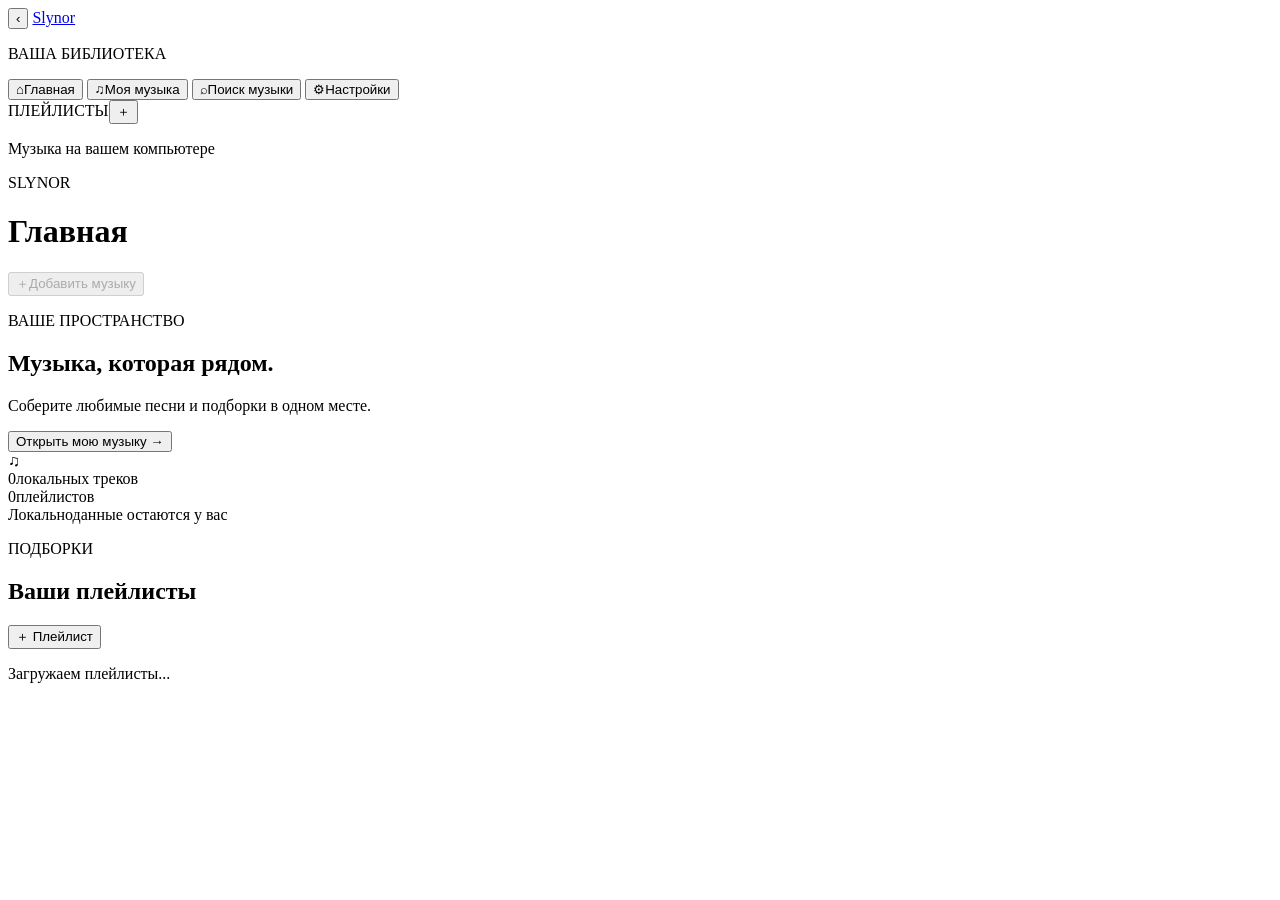
==== frontend/index.html @ 5be99de1 "Slynor: десктопный музыкальный плеер для Windows Библиотека и плейлисты, воспроизведение через LibVL" ====
<!DOCTYPE html>
<html lang="ru">
<head>
    <meta charset="UTF-8">
    <meta name="viewport" content="width=device-width, initial-scale=1.0">
    <title>Slynor</title>
    <link rel="stylesheet" href="/static/css/styles.css">
<link rel="stylesheet" href="/static/assets/icons/icons.css">
<link rel="icon" href="/static/assets/icons/app.ico">
<link rel="stylesheet" href="/static/css/modern22.css">
</head>
<body>
<!-- Фон изолирован: размытие не применяется к тексту и кнопкам. -->
<div id="wallpaper-layer" aria-hidden="true" hidden></div>
<!-- Каркас приложения: боковая панель, прокручиваемый центр и нижний плеер. -->
<div class="app-shell player-hidden">
    <!-- Навигация и список плейлистов. -->
<aside id="sidebar" class="sidebar" aria-label="Навигация">
        <button id="sidebar-toggle" class="icon-button sidebar-toggle" type="button" aria-controls="sidebar" aria-expanded="true" title="Свернуть панель" aria-label="Свернуть панель">‹</button>
        <a class="brand" href="#" id="brand-home" title="Главная" aria-label="Главная"><span class="brand-mark"><span class="app-mark" data-variant="1" aria-hidden="true"></span></span><span class="brand-name">Slynor</span></a>
        <p class="sidebar-caption">ВАША БИБЛИОТЕКА</p>
        <nav class="navigation">
            <button class="nav-button is-active" data-screen="home" type="button" aria-current="page" title="Главная"><span class="nav-icon" aria-hidden="true">⌂</span><span class="nav-label">Главная</span></button>
            <button class="nav-button" data-screen="music" type="button" title="Моя музыка"><span class="nav-icon" aria-hidden="true">♫</span><span class="nav-label">Моя музыка</span></button>
            <button class="nav-button" data-screen="online" type="button" title="Поиск музыки" aria-label="Поиск музыки"><span class="nav-icon" aria-hidden="true">⌕</span><span class="nav-label">Поиск музыки</span></button>
            <button class="nav-button" data-screen="settings" type="button" title="Настройки"><span class="nav-icon" aria-hidden="true">⚙</span><span class="nav-label">Настройки</span></button>
        </nav>
        <div class="sidebar-playlists">
            <div class="sidebar-section-title"><span>ПЛЕЙЛИСТЫ</span><button id="new-playlist-shortcut" class="icon-button" type="button" title="Создать плейлист" aria-label="Создать плейлист">＋</button></div>
            <ul id="sidebar-playlists-list"></ul>
        </div>
        <div class="sidebar-footnote"><span class="local-dot"></span><span>Музыка на вашем компьютере</span></div>
    </aside>

    <!-- Основная область: показывается один выбранный экран. -->
<main class="workspace">
        <!-- Эти слои видны только в «Сейчас играет», никогда не перехватывают нажатия. -->
        <div id="cover-atmosphere" aria-hidden="true" hidden><div class="atmosphere-image"></div><div class="atmosphere-colors"></div><div class="atmosphere-shade"></div></div>
        <canvas id="spectrum-canvas" aria-hidden="true" hidden></canvas>
        <header class="topbar">
            
            
            <div><p class="eyebrow">SLYNOR</p><h1 id="screen-title" tabindex="-1">Главная</h1></div>
            <button title="Добавить музыку" aria-label="Добавить музыку" id="add-files-button" class="primary-button" type="button" disabled><span class="add-music-icon" aria-hidden="true">＋</span><span class="add-music-label">Добавить музыку</span></button>
        <button id="back-to-tracks" class="icon-button back-tracks-icon" type="button" hidden title="К списку песен" aria-label="К списку песен"><svg width="24" height="24" viewBox="0 0 24 24" fill="none" stroke="currentColor" stroke-width="1.8" aria-hidden="true"><path d="M8 6h13M8 12h13M8 18h13M3 6h1M3 12h1M3 18h1"/></svg></button>
        </header>
        <div id="result" class="app-message" role="status" aria-live="polite" hidden></div>

        <!-- Главная: приветствие, статистика и карточки плейлистов. -->
<section id="screen-home" class="screen" aria-label="Главная">
            <div class="welcome-panel">
                <div><p class="eyebrow accent-text">ВАШЕ ПРОСТРАНСТВО</p><h2>Музыка, которая рядом.</h2><p>Соберите любимые песни и подборки в одном месте.</p><button id="open-library-button" class="primary-button" type="button">Открыть мою музыку <span aria-hidden="true">→</span></button></div>
                <div class="welcome-art" aria-hidden="true"><span>♫</span><div class="sound-bars"><i></i><i></i><i></i><i></i><i></i></div></div>
            </div>
            <div class="overview-stats"><div><span id="home-track-count">0</span><span>локальных треков</span></div><div><span id="home-playlist-count">0</span><span>плейлистов</span></div><div class="privacy-stat"><span>Локально</span><span>данные остаются у вас</span></div></div>
            <section class="home-playlists" aria-labelledby="playlists-heading">
                <div class="section-heading"><div><p class="eyebrow">ПОДБОРКИ</p><h2 id="playlists-heading">Ваши плейлисты</h2></div><button id="show-playlist-form" class="secondary-button" type="button">＋ Плейлист</button></div>
                <form id="playlist-create-form" class="playlist-create-form" hidden>
                    <label class="sr-only" for="playlist-name">Название нового плейлиста</label>
                    <input id="playlist-name" type="text" maxlength="100" placeholder="Название нового плейлиста" autocomplete="off">
                    <button id="create-playlist-button" class="secondary-button" type="button" disabled>Создать</button>
                </form>
                <p id="playlists-message" class="section-message" role="status" aria-live="polite">Загружаем плейлисты...</p>
                <ul id="playlists-list" class="playlist-grid"></ul>
            </section>
        </section>

        <!-- Музыка: поиск, сортировка, выбор плейлиста и динамические строки песен. -->
<section id="screen-music" class="screen" aria-label="Музыка" hidden>
        <div class="playlist-library-layout">
            <aside id="playlist-summary" class="playlist-summary" aria-labelledby="playlist-summary-name" hidden>
                <div id="playlist-summary-cover" class="playlist-cover" aria-hidden="true">♫</div>
                <p class="eyebrow">ПЛЕЙЛИСТ</p>
                <h2 id="playlist-summary-name" data-user-text="true"></h2>
                <p id="playlist-summary-count" class="subtle-label"></p>
                <button id="playlist-summary-edit" type="button" class="secondary-button">Редактировать плейлист</button>
            </aside>
            <div class="playlist-library-content">
            <div class="section-heading"><div><p class="eyebrow">БИБЛИОТЕКА</p><h2 id="library-heading">Локальные треки</h2></div><span id="library-count" class="subtle-label">Треков в списке: 0</span></div>
            <div class="library-toolbar">
                <div class="search-field"><svg width="20" height="20" viewBox="0 0 24 24" fill="none" stroke="currentColor" stroke-width="1.8" aria-hidden="true"><circle cx="10.5" cy="10.5" r="6.5"/><path d="m16 16 5 5"/></svg><label class="sr-only" for="library-search">Поиск по библиотеке</label><input id="library-search" type="search" placeholder="Название, исполнитель или альбом" autocomplete="off" spellcheck="false"></div>
                <label class="sr-only" for="library-sort">Порядок треков</label>
                <select id="library-sort"><option value="original">По добавлению</option><option value="title">По названию</option><option value="artist">По исполнителю</option><option value="duration">По длительности</option></select>
                <button id="refresh-metadata-button" class="secondary-button" type="button" disabled title="Повторно прочитать названия, исполнителей и длительность">Обновить сведения</button>
            </div>
            <div class="playlist-selectors">
                <div><label for="playlist-view">Показать список</label><select id="playlist-view" disabled><option value="">Все локальные треки</option></select></div>
            </div>
            <p class="library-hint">Поиск не сокращает очередь. Новый порядок применяется при запуске песни.</p>
            <p id="library-empty" class="empty-state">Добавьте музыку, чтобы начать.</p>
            <!-- Шапка списка; сами песни создаёт renderLibrary() в app.js. -->
<div id="track-columns" class="track-columns" aria-hidden="true" hidden><span>#</span><span class="track-heading">Название / исполнитель</span><span class="track-album">Альбом</span><span class="track-duration">Время</span><span></span></div>
            <ul id="library-list" class="track-list"></ul>
            <details class="diagnostics" data-dev-only="true"><summary>Файл и диагностика</summary><label for="file-path">Полный путь к файлу</label><div class="file-picker"><input id="file-path" type="text" placeholder="D:\Music\song.mp3" autocomplete="off" spellcheck="false"><button id="choose-file-button" class="secondary-button" type="button" disabled>Выбрать файл</button><button type="button" data-action="play" class="secondary-button">Запустить файл</button></div></details>
            </div>
        </div>
        </section>

<section id="screen-online" class="screen" aria-label="Поиск музыки" hidden>
 <form id="online-search-form" class="online-form"><label class="sr-only" for="online-query">Название или исполнитель</label><input id="online-query" type="search" placeholder="Название или исполнитель" maxlength="200" required></form>
 <div class="online-service">
  <label class="effect-toggle"><input id="online-service-mode" type="checkbox" disabled><span>Поиск через Music Service</span></label>
  <span id="online-service-status" class="subtle-label" role="status" aria-live="polite">Проверяем сервис…</span>
  <button id="online-service-retry" class="secondary-button" type="button">Проверить</button>
 </div>
 <p id="online-message" class="settings-note" role="status" aria-live="polite"></p>
 <div class="online-options"><label for="online-audio-format">Формат скачивания</label><select id="online-audio-format"><option value="original">Исходное аудио — быстрее, без перекодирования</option><option value="mp3">MP3 — для совместимости</option></select></div>
 <ul id="online-results"></ul>
 <section class="accent-settings"><h3>Импорт плейлиста</h3><label for="online-import-source">Сервис импорта</label><select id="online-import-source"><option value="soundcloud">SoundCloud</option><option value="vk">ВК Музыка</option></select><p class="settings-note">Импортируется список, а не аудиофайлы. Недоступные записи остаются видимыми.</p><form id="online-import-form" class="online-form"><label class="sr-only" for="online-playlist-url">Ссылка на плейлист</label><input id="online-playlist-url" type="url" placeholder="https://soundcloud.com/…/sets/…" maxlength="2000" required><button class="secondary-button" type="submit">Импортировать</button></form><div id="online-playlists"></div></section>
</section>

        <!-- Исполнитель: локальные песни, выбранные по имени из тегов. -->
<section id="screen-artist" class="screen artist-screen" aria-label="Исполнитель" hidden>
    <div class="artist-header">
        <div id="artist-cover" class="artist-cover" aria-hidden="true">♫</div>
        <div class="artist-heading">
            <p class="eyebrow">ИСПОЛНИТЕЛЬ</p>
            <h2 id="artist-name" data-user-text="true" tabindex="-1"></h2>
            <p id="artist-count" class="subtle-label"></p>
            <div class="artist-actions">
                <button id="artist-play-all" class="primary-button" type="button"><span aria-hidden="true">▶</span> Воспроизвести всё</button>
                <button id="artist-search-online" class="secondary-button" type="button">Искать в интернете</button>
                <button id="artist-back" class="secondary-button" type="button">Назад</button>
            </div>
        </div>
    </div>
    <p id="artist-empty" class="empty-state" hidden>В библиотеке нет песен этого исполнителя. Можно найти их в интернете.</p>
    <ul id="artist-tracks" class="artist-track-list"></ul>
    <section class="artist-online" aria-labelledby="artist-online-heading">
        <div class="section-heading"><div><p class="eyebrow">ИНТЕРНЕТ</p><h2 id="artist-online-heading">Песни в интернете</h2></div></div>
        <p id="artist-online-status" class="settings-note" role="status" aria-live="polite"></p>
        <ul id="artist-online-tracks" class="artist-online-list"></ul>
    </section>
</section>

        <!-- Текущая песня: ограниченная по размеру обложка, управление остаётся снизу. -->
<section id="screen-playing" class="screen playing-screen" aria-label="Сейчас играет" hidden>
    <div class="playing-navigation"><span data-dev-only="true" id="spectrum-status" class="subtle-label" role="status" hidden></span></div>
    <div class="playing-presentation"><div id="large-track-cover" class="large-track-cover" aria-hidden="true">♫</div><h2 id="large-track-title" data-user-text="true">Не выбран</h2><p id="large-track-artist" class="artist-line" data-user-text="true">Исполнитель не указан</p><span id="large-track-state" class="subtle-label"></span></div>
</section>
        <!-- Настройки: текущие возможности и запланированная персонализация. -->
<section id="screen-settings" class="screen" aria-label="Настройки" hidden>
            <div class="section-heading"><div><p class="eyebrow">ПЕРСОНАЛИЗАЦИЯ</p><h2>Сделаем плеер вашим</h2></div></div>
            <p class="settings-intro">Выберите акцентный цвет. Изменения видны сразу, а кнопка «Сохранить цвет» запоминает выбор.</p>
            <!-- Тема меняет всю палитру, а не только акцент. -->
            <section class="accent-settings" aria-labelledby="playing-settings-heading"><p class="eyebrow">ВОСПРОИЗВЕДЕНИЕ</p><h3 id="playing-settings-heading">Экран текущей песни</h3><label class="effect-toggle"><input id="playing-screen-enabled" type="checkbox" checked disabled><span>Открывать экран «Сейчас играет»</span></label><p class="settings-note">Отключите, чтобы оставаться в библиотеке. Звук, очередь и нижний плеер продолжат работать.</p><p id="playing-screen-message" class="settings-note" role="status"></p></section>
            <section class="accent-settings" aria-labelledby="theme-heading"><p class="eyebrow">ОФОРМЛЕНИЕ</p><h3 id="theme-heading">Тема приложения</h3><label for="theme-choice">Тема</label><select id="theme-choice" disabled><option value="dark">Тёмная</option><option value="light">Светлая</option><option value="transparent">Полупрозрачная</option></select><button id="save-theme" type="button" class="primary-button" disabled>Сохранить тему</button><p id="theme-message" class="settings-note" role="status">Загружаем тему...</p></section>
            <!-- Предпросмотр цвета — только CSS. Сохранение выполняет DesktopApi. -->
            <section class="accent-settings" aria-labelledby="accent-heading">
                <div class="section-heading"><div><p class="eyebrow">ВНЕШНИЙ ВИД</p><h3 id="accent-heading">Акцентный цвет</h3></div><span id="accent-current" class="subtle-label">#8655EB</span></div>
                <p class="settings-note">Цвет кнопок, выделения, ползунков и декоративных элементов. Акцент работает и в тёмной, и в светлой теме.</p>
                <div id="accent-presets" class="accent-presets" aria-label="Готовые цвета">
                    <button type="button" data-accent="#c9c9d1" disabled>Нейтральный</button>
                    <button type="button" data-accent="#8655eb" disabled>Фиолетовый</button>
                    <button type="button" data-accent="#287de0" disabled>Синий</button>
                    <button type="button" data-accent="#13865e" disabled>Зелёный</button>
                    <button type="button" data-accent="#d47712" disabled>Оранжевый</button>
                    <button type="button" data-accent="#c94d8f" disabled>Розовый</button>
                </div>
                <div class="accent-custom"><label for="accent-picker">Свой цвет</label><input id="accent-picker" type="color" value="#c9c9d1" disabled><span class="settings-note">Можно выбрать любой оттенок.</span></div>
                <div class="accent-actions"><button id="save-accent-button" class="primary-button" type="button" disabled>Сохранить цвет</button><button id="reset-accent-button" class="secondary-button" type="button" disabled>Вернуть нейтральный</button></div>
                <p id="settings-message" class="settings-note" role="status" aria-live="polite">Загружаем настройки...</p>
            </section>
            <!-- Форма карточек: предпросмотр, затем явное сохранение. -->
            <section class="accent-settings" aria-labelledby="app-icon-heading"><h3 id="app-icon-heading">Значок в боковой панели</h3><div id="app-icon-options" class="app-icon-options" role="group" aria-label="Значок приложения"></div><p id="app-icon-message" class="settings-note" role="status"></p></section>
            <section class="accent-settings" aria-labelledby="shape-heading">
                <p class="eyebrow">ПЛЕЙЛИСТЫ</p><h3 id="shape-heading">Форма обложек</h3>
                <p class="settings-note">Квадратные по умолчанию или прежние широкие пропорции. Действия в обоих режимах находятся в панели редактирования.</p>
                <label for="playlist-shape">Пропорции карточек</label><select id="playlist-shape" disabled><option value="square">Квадратные обложки</option><option value="landscape">Широкие обложки — как раньше</option></select>
                <button id="save-shape-button" class="secondary-button" type="button" disabled>Сохранить форму</button><p id="shape-message" class="settings-note" role="status" aria-live="polite"></p>
            </section>
            <!-- Два независимых эффекта экрана: предпросмотр и сохранение. -->
            <section class="accent-settings" aria-labelledby="visual-effects-heading">
                <p class="eyebrow">СЕЙЧАС ИГРАЕТ</p><h3 id="visual-effects-heading">Фон обложки и спектр</h3>
                <label class="effect-toggle"><input id="cover-background-toggle" type="checkbox" checked disabled><span>Мягкий фон из цветов обложки</span></label>
                <p class="settings-note">Включён по умолчанию. Если выключить или у песни нет картинки, остаются ваши обои либо обычный тёмный фон.</p>
                <label class="effect-toggle"><input id="spectrum-toggle" type="checkbox" disabled><span>Спектроанализатор</span></label>
                <p class="settings-note">Частоты после EQ: беззвучная ветка VLC с теми же настройками и позицией текущей песни. Не захватывает микрофон и звук других приложений. Работает только на экране «Сейчас играет».</p>
                <button id="save-visual-effects" type="button" class="primary-button" disabled>Сохранить эффекты экрана</button><p id="visual-effects-message" class="settings-note" role="status" aria-live="polite">Загружаем настройки...</p>
            </section>
            <!-- Выбор обоев сохраняет копию сразу; эффекты имеют отдельную кнопку сохранения. -->
            <section class="accent-settings wallpaper-settings" aria-labelledby="wallpaper-heading">
                <p class="eyebrow">ФОН ПРИЛОЖЕНИЯ</p><h3 id="wallpaper-heading">Собственные обои</h3>
                <p class="settings-note">JPG/PNG/WEBP до 20 МБ; GIF и короткие MP4/WebM до 30 секунд и 50 МБ. Видео без звука; проверка требует ffprobe.</p>
                <div class="accent-actions"><button id="choose-wallpaper" class="secondary-button" type="button" disabled>Выбрать фон</button><button id="reset-wallpaper" class="secondary-button" type="button" disabled>Сбросить обои</button></div>
                <div class="wallpaper-controls"><div><label for="wallpaper-dim">Затемнение <output id="wallpaper-dim-value">65%</output></label><input id="wallpaper-dim" type="range" min="0" max="90" value="65" disabled></div><div><label for="wallpaper-blur">Размытие <output id="wallpaper-blur-value">0 px</output></label><input id="wallpaper-blur" type="range" min="0" max="30" value="0" disabled></div></div>
                <button id="save-wallpaper" class="primary-button" type="button" disabled>Сохранить эффекты</button><p id="wallpaper-message" class="settings-note" role="status" aria-live="polite">Загружаем настройки...</p>
            </section>
            
        <section class="accent-settings" aria-labelledby="desktop-settings-heading"><p class="eyebrow">ОКНО ПРИЛОЖЕНИЯ</p><h3 id="desktop-settings-heading">Трей и миниплеер</h3><label class="effect-toggle"><input id="close-to-tray" type="checkbox" disabled><span>Закрывать окно в системный трей</span></label><p id="desktop-settings-message" class="settings-note" role="status"></p><p id="provider-dependencies" class="settings-note" role="status"></p><button id="capture-diagnostics" type="button" class="secondary-button">Сохранить снимок диагностики</button><button id="quit-application" type="button" class="secondary-button">Выйти из приложения</button></section>
        <section class="accent-settings" aria-labelledby="sidebar-settings-heading"><p class="eyebrow">НАВИГАЦИЯ</p><h3 id="sidebar-settings-heading">Боковая панель</h3><label class="effect-toggle" hidden><input id="sidebar-auto-collapse" type="checkbox" checked disabled><span>Сворачивать после 60 секунд неиспользования</span></label><p class="settings-note">На экране «Сейчас играет» боковая панель полностью скрыта. Кнопка возврата справа вверху возвращает список песен и прежнюю ширину панели.</p><p id="sidebar-settings-message" class="settings-note" role="status"></p></section>
        <section class="accent-settings" aria-labelledby="language-heading"><p class="eyebrow">ЯЗЫК</p><h3 id="language-heading">Язык интерфейса</h3><label for="language-choice">Язык</label><select id="language-choice" disabled><option value="ru">Русский</option><option value="en">English</option></select><p id="language-message" class="settings-note" role="status"></p></section>
<section class="accent-settings" aria-labelledby="developer-heading"><p class="eyebrow">ДЛЯ РАЗРАБОТЧИКА</p><h3 id="developer-heading">Режим разработчика</h3><label class="effect-toggle"><input id="developer-mode" type="checkbox" disabled><span>Показывать технические сообщения и диагностику</span></label><p class="settings-note">Обычные ошибки остаются видимыми. Музыкальные файлы не изменяются.</p><p id="developer-message" class="settings-note" role="status"></p></section>
</section>
    </main>

    <!-- Плеер скрыт без выбранной песни. Пауза оставляет панель, Стоп снимает её. -->
<footer id="player-bar" class="player-bar" hidden aria-label="Управление воспроизведением">
        <div class="now-playing"><button id="player-cover" class="track-art" type="button" title="Открыть экран текущей песни" aria-label="Открыть экран текущей песни">♫</button><div class="now-playing-text"><span data-user-text="true" id="track-name">Выберите песню</span><span data-user-text="true" id="player-artist" class="artist-line">Ваша локальная библиотека</span><span class="player-status"><strong id="player-state">Подключаемся...</strong><span aria-hidden="true"> · </span><span id="queue-position">Очередь не создана</span></span></div></div>
        <div class="player-center"><div class="transport-controls"><button type="button" data-action="previous" class="icon-button" title="Предыдущий трек" aria-label="Предыдущий трек">◀│</button><button id="play-toggle-button" type="button" class="play-toggle" title="Воспроизвести" aria-label="Воспроизвести">▶</button><button type="button" data-action="next" class="icon-button" title="Следующий трек" aria-label="Следующий трек">│▶</button></div><div class="timeline"><span id="current-time">00:00</span><label class="sr-only" for="seek-slider">Позиция в треке</label><input id="seek-slider" type="range" min="0" max="0" step="1" value="0" disabled><span id="duration-time">00:00</span></div></div>
        <div class="player-actions"><button id="shuffle-button" class="icon-button" type="button" aria-pressed="false" title="Включить случайный режим" aria-label="Включить случайный режим" disabled>⇄</button><button id="open-mini-player" class="icon-button" title="Миниплеер" aria-label="Миниплеер" type="button">▣</button><button type="button" data-action="stop" class="icon-button" title="Стоп — снять песню и скрыть плеер" aria-label="Стоп — снять песню и скрыть плеер">■</button><button id="equalizer-button" class="icon-button" type="button" title="Эквалайзер" aria-label="Открыть эквалайзер" aria-controls="eq-panel" aria-expanded="false"><svg width="20" height="20" viewBox="0 0 24 24" fill="none" stroke="currentColor" stroke-width="1.8" aria-hidden="true"><path d="M5 3v18M12 3v18M19 3v18M2 8h6M9 16h6M16 10h6"/></svg></button><button id="queue-button" class="icon-button" type="button" title="Открыть очередь" aria-label="Открыть очередь" aria-expanded="false" aria-controls="queue-panel"><svg width="20" height="20" viewBox="0 0 24 24" fill="none" stroke="currentColor" stroke-width="1.8" aria-hidden="true"><path d="M8 6h13M8 12h13M8 18h13"/><path d="M3 6h1M3 12h1M3 18h1" stroke-width="3"/></svg></button><div class="volume-control"><label for="volume-slider" title="Громкость плеера"><span aria-hidden="true">♪</span><span id="volume-value">50</span><span class="sr-only"> процентов</span></label><input id="volume-slider" type="range" min="0" max="100" step="1" value="50"><span id="actual-volume" class="sr-only">—</span></div></div>
        <p id="playback-error" class="playback-error" role="alert" hidden></p>
    </footer>
</div>

<!-- Немодальная накладка над плеером: подпись песни остаётся под ней, компоновка не меняется. -->
<section id="eq-panel" class="eq-panel" role="region" aria-labelledby="eq-heading" hidden>
 <div class="eq-head"><h3 id="eq-heading">Эквалайзер</h3><label class="effect-toggle"><input id="eq-enabled" type="checkbox" disabled><span>Вкл.</span></label><label class="sr-only" for="eq-preset">Пресет</label><select id="eq-preset" disabled><option value="custom">Ручной</option></select><label class="sr-only" for="eq-speed">Скорость воспроизведения</label><select id="eq-speed" disabled><option value="standard">Standard · 1×</option><option value="speedup">Speedup · 1,25×</option><option value="slowed">Slowed · 0,8×</option></select><div id="eq-preamp-group" class="eq-preamp-inline"><label for="eq-preamp" title="Предусиление">Предус.</label><input id="eq-preamp" aria-label="Предусиление" type="range" min="-20" max="20" step=".5" value="0" disabled><output id="eq-preamp-value">0.0 дБ</output></div><button id="eq-reset" type="button" class="icon-button" title="Сбросить усиления в ноль" aria-label="Сбросить усиления в ноль" disabled><svg width="20" height="20" viewBox="0 0 24 24" fill="none" stroke="currentColor" stroke-width="1.8" aria-hidden="true"><path d="M4 10a8 8 0 1 1 2 8M4 4v6h6"/></svg></button><button id="eq-close" class="icon-button" type="button" title="Закрыть эквалайзер" aria-label="Закрыть эквалайзер">×</button></div>
 <div id="eq-bands" class="eq-bands"></div>
 <div class="eq-actions"><label class="sr-only" for="eq-preset-name">Название своего пресета</label><input id="eq-preset-name" type="text" maxlength="80" placeholder="Имя пресета" autocomplete="off"><button id="eq-create-preset" type="button" class="secondary-button" disabled>Сохранить пресет</button><button id="eq-delete-preset" type="button" class="icon-button" title="Удалить свой пресет" aria-label="Удалить свой пресет" disabled>−</button><button id="eq-save" type="button" class="secondary-button" title="Запомнить для следующего запуска" disabled>Запомнить настройки</button><button id="eq-retry" type="button" class="icon-button" title="Загрузить настройки заново" aria-label="Загрузить настройки заново"><svg width="20" height="20" viewBox="0 0 24 24" fill="none" stroke="currentColor" stroke-width="1.8" aria-hidden="true"><path d="M4 10a8 8 0 1 1 2 8M4 4v6h6"/></svg></button></div>
 <p id="eq-clipping" class="settings-note eq-warning" hidden>Возможно искажение: уменьшите предусиление.</p><p id="eq-message" class="settings-note" role="status" aria-live="polite">Загружаем эквалайзер...</p>
</section>
<div id="queue-backdrop" class="queue-backdrop" hidden></div>
<!-- Правый диалог просмотра реальной очереди. -->
<aside id="queue-panel" class="queue-panel" role="dialog" aria-modal="true" aria-labelledby="queue-heading" hidden><div class="section-heading"><div><p class="eyebrow">ТЕКУЩИЙ ПРОХОД</p><h2 id="queue-heading">Очередь</h2></div><button id="close-queue-button" class="icon-button" type="button" title="Закрыть очередь" aria-label="Закрыть очередь">×</button></div><p id="queue-message" class="section-message">Загружаем...</p><ol id="queue-list"></ol></aside>
<!-- Общее всплывающее меню ⋯. Кнопки текущей песни подставляет JavaScript. -->
<div id="track-menu" class="track-menu" role="menu" aria-label="Действия с песней" hidden></div>
<!-- Просмотр сведений о файле без изменения тегов. -->
<dialog id="track-details-dialog" class="track-details-dialog" aria-labelledby="track-details-heading"><div class="section-heading"><h2 id="track-details-heading">Сведения о файле</h2><button id="close-track-details" class="icon-button" type="button" aria-label="Закрыть сведения">×</button></div><dl id="track-details-list"></dl><p class="library-hint">Это просмотр сведений. Файл на диске не изменяется.</p></dialog>
<!-- Нативный dialog блокирует фон и удерживает фокус; выглядит как правая панель. -->
<dialog id="playlist-editor" class="playlist-editor" aria-labelledby="playlist-editor-heading">
    <div class="section-heading"><div><p class="eyebrow">ВАША ПОДБОРКА</p><h2 id="playlist-editor-heading">Редактирование</h2></div><button id="close-playlist-editor" type="button" class="icon-button" aria-label="Закрыть редактирование">×</button></div>
    <div id="editor-cover" class="playlist-cover editor-cover" aria-hidden="true">♫</div>
    <form id="playlist-edit-form"><label for="editor-name">Название плейлиста</label><input id="editor-name" type="text" maxlength="100" required autocomplete="off"><button id="editor-save-name" type="submit" class="primary-button">Сохранить название</button></form>
    <p id="editor-track-count" class="settings-note"></p>
    <div class="editor-actions"><button id="editor-change-cover" type="button" class="secondary-button">Сменить обложку</button><button id="editor-reset-cover" type="button" class="secondary-button">Сбросить обложку</button></div>
    <p id="editor-message" class="settings-note" role="status" aria-live="polite"></p>
    <div class="editor-danger"><p class="settings-note">Удаление плейлиста не удаляет музыкальные файлы.</p><button id="editor-delete" type="button" class="secondary-button">Удалить плейлист</button></div>
</dialog>
<!-- Выбор плейлистов при добавлении песни: можно отметить несколько сразу. -->
<dialog id="playlist-picker" class="playlist-picker" aria-labelledby="playlist-picker-heading">
    <div class="section-heading"><div><p class="eyebrow">ПЛЕЙЛИСТЫ</p><h2 id="playlist-picker-heading">Добавить в плейлисты</h2></div><button id="close-playlist-picker" class="icon-button" type="button" aria-label="Закрыть выбор плейлистов">×</button></div>
    <p id="playlist-picker-track" class="settings-note" data-user-text="true"></p>
    <div id="playlist-picker-list" class="playlist-picker-list" role="group" aria-label="Плейлисты"></div>
    <p id="playlist-picker-message" class="settings-note" role="status" aria-live="polite"></p>
    <div class="editor-actions"><button id="playlist-picker-add" class="primary-button" type="button">Добавить</button><button id="playlist-picker-cancel" class="secondary-button" type="button">Отмена</button></div>
</dialog>
<!-- Подключение логики после разбора HTML (defer). -->
<script src="/static/js/i18n.js" defer></script>
<script src="/static/js/app.js" defer></script>
<!-- Эффекты изолированы от библиотечного кода: анимации, цвета, FFT-рисование. -->
<script src="/static/js/cover-effects.js" defer></script>
<script src="/static/js/visuals.js" defer></script>
<!-- Интерполяция времени между настоящими снимками VLC. -->
<script src="/static/js/motion.js" defer></script>
<!-- Настройки звука и последовательный предпросмотр VLC. -->
<script src="/static/js/equalizer.js" defer></script>
<!-- Отдельная палитра светлой темы, предпросмотр и сохранение. -->
<script src="/static/js/theme.js" defer></script>
<script src="/static/js/preferences.js" defer></script>
<script src="/static/js/sidebar.js" defer></script>
<script src="/static/js/desktop.js" defer></script>
<script src="/static/js/online.js" defer></script>
<script src="/static/js/selects.js" defer></script>
<script src="/static/js/settings15.js" defer></script>
<script src="/static/js/media-background.js" defer></script>
<script src="/static/js/icons.js" defer></script>
<script src="/static/js/settings16.js" defer></script>
<script src="/static/js/experience22.js" defer></script>
<script src="/static/js/network18.js" defer></script>
<script src="/static/js/responsiveness.js" defer></script>
</body>
</html>
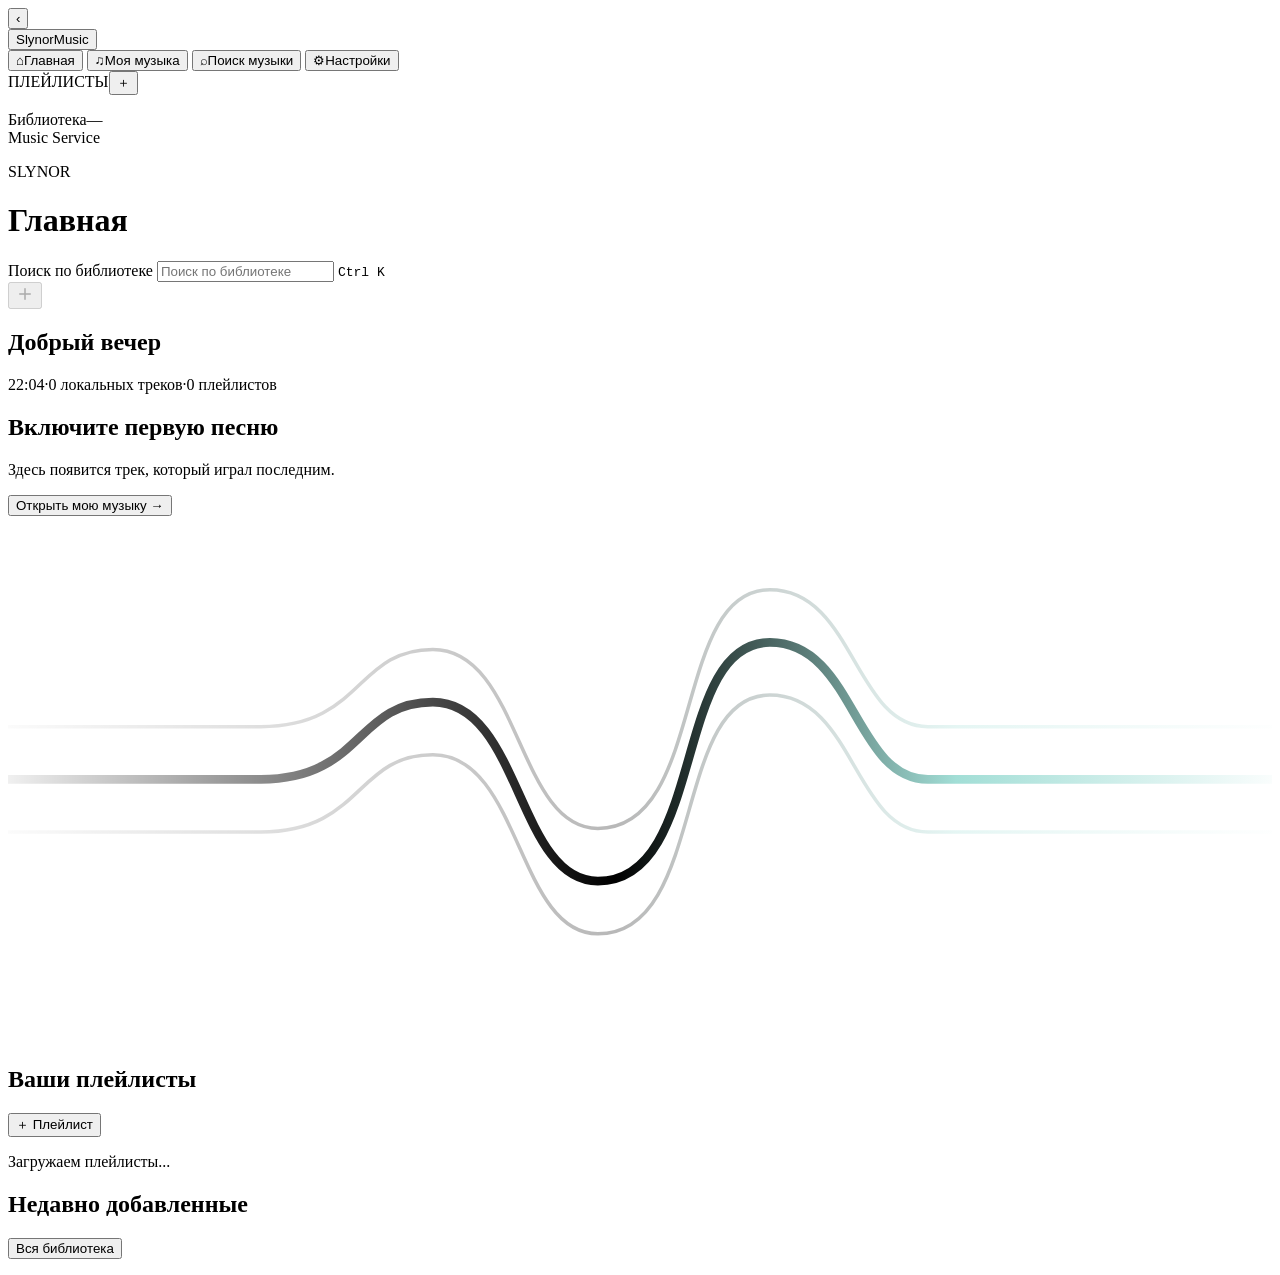
==== commit 46508221: "Обновить интерфейс и Discord Rich Presence из архива Slynor" ====
--- a/frontend/index.html
+++ b/frontend/index.html
@@ -8,20 +8,25 @@
 <link rel="stylesheet" href="/static/assets/icons/icons.css">
 <link rel="icon" href="/static/assets/icons/app.ico">
 <link rel="stylesheet" href="/static/css/modern22.css">
+<link rel="stylesheet" href="/static/css/nocturne.css">
+<link rel="stylesheet" href="/static/css/liquid-background.css">
+<link rel="stylesheet" href="/static/css/settings.css">
+<link rel="stylesheet" href="/static/css/graphite.css">
 </head>
-<body>
+<body data-screen="home">
 <!-- Фон изолирован: размытие не применяется к тексту и кнопкам. -->
 <div id="wallpaper-layer" aria-hidden="true" hidden></div>
 <!-- Каркас приложения: боковая панель, прокручиваемый центр и нижний плеер. -->
 <div class="app-shell player-hidden">
+    <button id="sidebar-toggle" class="icon-button sidebar-toggle" type="button" aria-controls="sidebar" aria-expanded="true" title="Свернуть панель" aria-label="Свернуть панель">‹</button>
     <!-- Навигация и список плейлистов. -->
 <aside id="sidebar" class="sidebar" aria-label="Навигация">
-        <button id="sidebar-toggle" class="icon-button sidebar-toggle" type="button" aria-controls="sidebar" aria-expanded="true" title="Свернуть панель" aria-label="Свернуть панель">‹</button>
-        <a class="brand" href="#" id="brand-home" title="Главная" aria-label="Главная"><span class="brand-mark"><span class="app-mark" data-variant="1" aria-hidden="true"></span></span><span class="brand-name">Slynor</span></a>
-        <p class="sidebar-caption">ВАША БИБЛИОТЕКА</p>
+        <div class="sidebar-header">
+            <button class="brand" type="button" id="brand-home" aria-label="Главная"><span class="brand-mark"><span class="app-mark" data-variant="1" aria-hidden="true"></span></span><span class="brand-copy"><span class="brand-name">Slynor</span><span class="brand-sub">Music</span></span></button>
+        </div>
         <nav class="navigation">
             <button class="nav-button is-active" data-screen="home" type="button" aria-current="page" title="Главная"><span class="nav-icon" aria-hidden="true">⌂</span><span class="nav-label">Главная</span></button>
-            <button class="nav-button" data-screen="music" type="button" title="Моя музыка"><span class="nav-icon" aria-hidden="true">♫</span><span class="nav-label">Моя музыка</span></button>
+            <button class="nav-button" data-screen="music" type="button" title="Моя музыка"><span class="nav-icon" aria-hidden="true">♫</span><span class="nav-label">Моя музыка</span><span id="nav-music-count" class="nav-count" aria-hidden="true"></span></button>
             <button class="nav-button" data-screen="online" type="button" title="Поиск музыки" aria-label="Поиск музыки"><span class="nav-icon" aria-hidden="true">⌕</span><span class="nav-label">Поиск музыки</span></button>
             <button class="nav-button" data-screen="settings" type="button" title="Настройки"><span class="nav-icon" aria-hidden="true">⚙</span><span class="nav-label">Настройки</span></button>
         </nav>
@@ -29,32 +34,81 @@
             <div class="sidebar-section-title"><span>ПЛЕЙЛИСТЫ</span><button id="new-playlist-shortcut" class="icon-button" type="button" title="Создать плейлист" aria-label="Создать плейлист">＋</button></div>
             <ul id="sidebar-playlists-list"></ul>
         </div>
-        <div class="sidebar-footnote"><span class="local-dot"></span><span>Музыка на вашем компьютере</span></div>
+        <div class="sidebar-foot">
+            <div class="sidebar-storage"><span class="sidebar-storage-label">Библиотека</span><span id="sidebar-storage-count" class="sidebar-storage-value">—</span></div>
+            <div class="sidebar-status"><span class="status-dot" aria-hidden="true"></span><span id="sidebar-service-text">Music Service</span></div>
+        </div>
     </aside>
 
     <!-- Основная область: показывается один выбранный экран. -->
 <main class="workspace">
         <!-- Эти слои видны только в «Сейчас играет», никогда не перехватывают нажатия. -->
         <div id="cover-atmosphere" aria-hidden="true" hidden><div class="atmosphere-image"></div><div class="atmosphere-colors"></div><div class="atmosphere-shade"></div></div>
-        <canvas id="spectrum-canvas" aria-hidden="true" hidden></canvas>
         <header class="topbar">
-            
-            
-            <div><p class="eyebrow">SLYNOR</p><h1 id="screen-title" tabindex="-1">Главная</h1></div>
-            <button title="Добавить музыку" aria-label="Добавить музыку" id="add-files-button" class="primary-button" type="button" disabled><span class="add-music-icon" aria-hidden="true">＋</span><span class="add-music-label">Добавить музыку</span></button>
+            <div class="topbar-crumb"><p class="eyebrow">SLYNOR</p><h1 id="screen-title" tabindex="-1">Главная</h1></div>
+            <div class="topbar-search">
+                <span class="topbar-search-icon search-icon" aria-hidden="true"></span>
+                <label class="sr-only" for="global-search">Поиск по библиотеке</label>
+                <input id="global-search" type="search" placeholder="Поиск по библиотеке" autocomplete="off" spellcheck="false">
+                <kbd>Ctrl K</kbd>
+            </div>
+            <button title="Добавить музыку" aria-label="Добавить музыку" id="add-files-button" class="primary-button" type="button" disabled><svg width="18" height="18" viewBox="0 0 24 24" fill="none" stroke="currentColor" stroke-width="2" stroke-linecap="round" aria-hidden="true"><path d="M5 12h14M12 5v14"/></svg></button>
         <button id="back-to-tracks" class="icon-button back-tracks-icon" type="button" hidden title="К списку песен" aria-label="К списку песен"><svg width="24" height="24" viewBox="0 0 24 24" fill="none" stroke="currentColor" stroke-width="1.8" aria-hidden="true"><path d="M8 6h13M8 12h13M8 18h13M3 6h1M3 12h1M3 18h1"/></svg></button>
         </header>
         <div id="result" class="app-message" role="status" aria-live="polite" hidden></div>
 
-        <!-- Главная: приветствие, статистика и карточки плейлистов. -->
+        <!-- Главная: приветствие, «продолжить слушать», плейлисты и недавние треки. -->
 <section id="screen-home" class="screen" aria-label="Главная">
-            <div class="welcome-panel">
-                <div><p class="eyebrow accent-text">ВАШЕ ПРОСТРАНСТВО</p><h2>Музыка, которая рядом.</h2><p>Соберите любимые песни и подборки в одном месте.</p><button id="open-library-button" class="primary-button" type="button">Открыть мою музыку <span aria-hidden="true">→</span></button></div>
-                <div class="welcome-art" aria-hidden="true"><span>♫</span><div class="sound-bars"><i></i><i></i><i></i><i></i><i></i></div></div>
-            </div>
-            <div class="overview-stats"><div><span id="home-track-count">0</span><span>локальных треков</span></div><div><span id="home-playlist-count">0</span><span>плейлистов</span></div><div class="privacy-stat"><span>Локально</span><span>данные остаются у вас</span></div></div>
+            <div class="home-greeting">
+                <h2 id="home-greeting-title">Добрый вечер</h2>
+                <p class="home-greet-meta"><span id="home-greeting-time">22:04</span><span aria-hidden="true">·</span><span><span id="home-track-count">0</span> локальных треков</span><span aria-hidden="true">·</span><span><span id="home-playlist-count">0</span> плейлистов</span></p>
+            </div>
+            <!-- Состояние героя заполняет facelift.js по данным плеера. -->
+            <section id="home-hero" class="home-hero" aria-label="Продолжить слушать" hidden>
+                <div id="home-hero-art" class="home-hero-art song-art" aria-hidden="true">♫</div>
+                <div class="home-hero-copy">
+                    <p class="eyebrow">ПРОДОЛЖИТЬ СЛУШАТЬ</p>
+                    <h2 id="home-hero-title" data-user-text="true">—</h2>
+                    <p id="home-hero-sub" class="home-hero-sub" data-user-text="true"></p>
+                    <div class="home-hero-progress">
+                        <span id="home-hero-time">00:00</span>
+                        <span class="home-hero-track" aria-hidden="true"><i id="home-hero-fill"></i></span>
+                        <span id="home-hero-duration">00:00</span>
+                    </div>
+                </div>
+                <div class="home-hero-actions">
+                    <button id="home-hero-open" class="home-hero-ghost" type="button">Открыть экран</button>
+                    <button id="home-hero-play" class="home-hero-play" type="button" aria-label="Продолжить воспроизведение">▶</button>
+                </div>
+            </section>
+            <section id="home-hero-empty" class="home-hero-empty" aria-labelledby="home-bento-title">
+                <div class="home-bento-copy">
+                    <h2 id="home-bento-title">Включите первую песню</h2>
+                    <p>Здесь появится трек, который играл последним.</p>
+                    <button id="open-library-button" class="home-hero-ghost home-bento-action" type="button">Открыть мою музыку <span aria-hidden="true">→</span></button>
+                </div>
+                <div class="home-bento-wave" aria-hidden="true">
+                    <svg viewBox="0 0 360 150" fill="none">
+                        <defs>
+                            <linearGradient id="bento-wave-color" x2="1" y2="0">
+                                <stop stop-color="currentColor" stop-opacity=".06"/>
+                                <stop offset=".48" stop-color="currentColor"/>
+                                <stop offset=".75" stop-color="#a2ded6"/>
+                                <stop offset="1" stop-color="#a2ded6" stop-opacity=".06"/>
+                            </linearGradient>
+                            <path id="bento-wave-line" d="M0 75h72c29 0 27-22 49-22 25 0 24 51 47 51 31 0 21-68 49-68 24 0 24 39 45 39h98"/>
+                        </defs>
+                        <path class="home-bento-grid" d="M0 38h360M0 75h360M0 112h360M60 0v150M120 0v150M180 0v150M240 0v150M300 0v150"/>
+                        <g stroke="url(#bento-wave-color)" stroke-linecap="round">
+                            <use href="#bento-wave-line" transform="translate(0 -15)" opacity=".28"/>
+                            <use href="#bento-wave-line" transform="translate(0 15)" opacity=".28"/>
+                            <use href="#bento-wave-line" stroke-width="2.5"/>
+                        </g>
+                    </svg>
+                </div>
+            </section>
             <section class="home-playlists" aria-labelledby="playlists-heading">
-                <div class="section-heading"><div><p class="eyebrow">ПОДБОРКИ</p><h2 id="playlists-heading">Ваши плейлисты</h2></div><button id="show-playlist-form" class="secondary-button" type="button">＋ Плейлист</button></div>
+                <div class="home-rowhead"><h2 id="playlists-heading">Ваши плейлисты</h2><button id="show-playlist-form" class="home-link" type="button" aria-expanded="false">＋ Плейлист</button></div>
                 <form id="playlist-create-form" class="playlist-create-form" hidden>
                     <label class="sr-only" for="playlist-name">Название нового плейлиста</label>
                     <input id="playlist-name" type="text" maxlength="100" placeholder="Название нового плейлиста" autocomplete="off">
@@ -62,6 +116,11 @@
                 </form>
                 <p id="playlists-message" class="section-message" role="status" aria-live="polite">Загружаем плейлисты...</p>
                 <ul id="playlists-list" class="playlist-grid"></ul>
+            </section>
+            <section class="home-recent-section" aria-labelledby="home-recent-heading">
+                <div class="home-rowhead"><h2 id="home-recent-heading">Недавно добавленные</h2><button id="home-all-tracks" class="home-link" type="button">Вся библиотека</button></div>
+                <ul id="home-recent" class="home-recent"></ul>
+                <p id="home-recent-empty" class="empty-state" hidden>Библиотека пока пуста.</p>
             </section>
         </section>
 
@@ -78,13 +137,13 @@
             <div class="playlist-library-content">
             <div class="section-heading"><div><p class="eyebrow">БИБЛИОТЕКА</p><h2 id="library-heading">Локальные треки</h2></div><span id="library-count" class="subtle-label">Треков в списке: 0</span></div>
             <div class="library-toolbar">
-                <div class="search-field"><svg width="20" height="20" viewBox="0 0 24 24" fill="none" stroke="currentColor" stroke-width="1.8" aria-hidden="true"><circle cx="10.5" cy="10.5" r="6.5"/><path d="m16 16 5 5"/></svg><label class="sr-only" for="library-search">Поиск по библиотеке</label><input id="library-search" type="search" placeholder="Название, исполнитель или альбом" autocomplete="off" spellcheck="false"></div>
-                <label class="sr-only" for="library-sort">Порядок треков</label>
-                <select id="library-sort"><option value="original">По добавлению</option><option value="title">По названию</option><option value="artist">По исполнителю</option><option value="duration">По длительности</option></select>
-                <button id="refresh-metadata-button" class="secondary-button" type="button" disabled title="Повторно прочитать названия, исполнителей и длительность">Обновить сведения</button>
-            </div>
-            <div class="playlist-selectors">
-                <div><label for="playlist-view">Показать список</label><select id="playlist-view" disabled><option value="">Все локальные треки</option></select></div>
+                <div class="search-field"><span class="search-icon" aria-hidden="true"></span><label class="sr-only" for="library-search">Поиск по библиотеке</label><input id="library-search" type="search" placeholder="Название, исполнитель или альбом" autocomplete="off" spellcheck="false"></div>
+                <div class="library-toolbar-actions">
+                    <div class="library-collection"><label class="sr-only" for="playlist-view">Показать список</label><select id="playlist-view" disabled><option value="">Все локальные треки</option></select></div>
+                    <label class="sr-only" for="library-sort">Порядок треков</label>
+                    <select id="library-sort" data-select-icon="sort"><option value="original">По добавлению</option><option value="title">По названию</option><option value="artist">По исполнителю</option><option value="duration">По длительности</option></select>
+                    <button id="refresh-metadata-button" class="icon-button" type="button" disabled aria-label="Обновить сведения" title="Повторно прочитать названия, исполнителей и длительность"><svg width="18" height="18" viewBox="0 0 24 24" fill="none" stroke="currentColor" stroke-width="1.7" stroke-linecap="round" stroke-linejoin="round" aria-hidden="true"><path d="M20 7v5h-5M20 12a8 8 0 1 0-2.35 5.65"/></svg></button>
+                </div>
             </div>
             <p class="library-hint">Поиск не сокращает очередь. Новый порядок применяется при запуске песни.</p>
             <p id="library-empty" class="empty-state">Добавьте музыку, чтобы начать.</p>
@@ -133,70 +192,243 @@
     </section>
 </section>
 
-        <!-- Текущая песня: ограниченная по размеру обложка, управление остаётся снизу. -->
+        <!-- Текущая песня: крупная обложка, транспорт и очередь рядом. -->
 <section id="screen-playing" class="screen playing-screen" aria-label="Сейчас играет" hidden>
-    <div class="playing-navigation"><span data-dev-only="true" id="spectrum-status" class="subtle-label" role="status" hidden></span></div>
-    <div class="playing-presentation"><div id="large-track-cover" class="large-track-cover" aria-hidden="true">♫</div><h2 id="large-track-title" data-user-text="true">Не выбран</h2><p id="large-track-artist" class="artist-line" data-user-text="true">Исполнитель не указан</p><span id="large-track-state" class="subtle-label"></span></div>
+    <span data-dev-only="true" id="spectrum-status" class="subtle-label" role="status" hidden></span>
+    <div class="now-top">
+        <div class="now-top-label">
+            <button id="now-back" class="now-round" type="button" title="Назад" aria-label="Назад"><svg width="18" height="18" viewBox="0 0 24 24" fill="none" stroke="currentColor" stroke-width="2" aria-hidden="true"><path d="m6 9 6 6 6-6"/></svg></button>
+            <span class="now-eyebrow">СЕЙЧАС ИГРАЕТ</span>
+        </div>
+        <div class="now-top-actions">
+            <button id="now-mini" class="now-round" type="button" title="Миниплеер" aria-label="Миниплеер">▣</button>
+            <button id="now-queue-chip" class="now-chip" type="button" aria-controls="now-upcoming-queue" aria-expanded="false"><span class="now-chip-icon" aria-hidden="true"></span><span>Очередь</span><span aria-hidden="true">·</span><span id="now-queue-count" class="now-chip-count">0</span></button>
+            <button id="now-more" class="now-round" type="button" title="Сведения о файле" aria-label="Сведения о файле" aria-haspopup="dialog" aria-controls="track-details-dialog">⋯</button>
+        </div>
+    </div>
+    <p id="now-playback-error" class="now-playback-error" role="alert" hidden></p>
+    <div class="now-stage queue-hidden">
+        <div class="now-main playing-presentation">
+            <div class="now-cover-wrap" aria-hidden="true">
+                <canvas id="now-radial-spectrum" hidden></canvas>
+                <div id="large-track-cover" class="large-track-cover">♫</div>
+            </div>
+            <h2 id="large-track-title" data-user-text="true">Не выбран</h2>
+            <div class="now-track-meta">
+                <p id="large-track-artist" class="artist-line" data-user-text="true">Исполнитель не указан</p>
+                <span id="large-track-album" data-user-text="true" hidden></span>
+            </div>
+            <div class="now-track-state-line"><span id="large-track-state" class="subtle-label" role="status"></span></div>
+            <div id="now-wave" class="now-wave" aria-hidden="true" hidden><canvas id="spectrum-canvas"></canvas></div>
+            <div class="now-timeline">
+                <span id="now-current-time">00:00</span>
+                <label class="sr-only" for="now-seek">Позиция в треке</label>
+                <input id="now-seek" type="range" min="0" max="0" step="1" value="0" disabled>
+                <span id="now-duration-time">00:00</span>
+            </div>
+            <div class="now-transport">
+                <button id="now-shuffle" class="now-ctl" type="button" title="Случайный режим" aria-label="Случайный режим" aria-pressed="false">⇄</button>
+                <button id="now-prev" class="now-ctl" type="button" title="Предыдущий трек" aria-label="Предыдущий трек">◀│</button>
+                <button id="now-play" class="now-play" type="button" aria-label="Воспроизвести">▶</button>
+                <button id="now-next" class="now-ctl" type="button" title="Следующий трек" aria-label="Следующий трек">│▶</button>
+                <button id="now-stop" class="now-ctl" type="button" title="Стоп" aria-label="Стоп">■</button>
+            </div>
+            <div class="now-pills">
+                <button id="now-speed" class="now-pill" type="button" title="Скорость воспроизведения">1×</button>
+                <button id="now-eq" class="now-pill" type="button" aria-controls="eq-panel" aria-expanded="false" title="Открыть эквалайзер"><span class="now-eq-icon" aria-hidden="true"></span><span id="now-eq-label">Эквалайзер</span></button>
+                <button class="now-pill" type="button" disabled title="Текст песни появится позже">Текст песни</button>
+                <div class="now-volume">
+                    <label for="now-volume-slider"><svg class="now-volume-icon" viewBox="0 0 24 24" fill="none" stroke="currentColor" stroke-width="1.8" aria-hidden="true"><path d="M4 9h4l5-4v14l-5-4H4zM16 9a4 4 0 0 1 0 6m2-9a8 8 0 0 1 0 12"/></svg><span class="sr-only">Громкость</span></label>
+                    <input id="now-volume-slider" type="range" min="0" max="100" step="1" value="50">
+                    <span id="now-volume-value" aria-hidden="true">50</span>
+                </div>
+            </div>
+        </div>
+        <div class="now-queue-slot">
+            <aside id="now-upcoming-queue" class="now-queue" aria-labelledby="now-queue-heading" inert>
+                <div class="now-queue-head"><h3 id="now-queue-heading">Далее в очереди</h3><span id="now-queue-total" class="now-queue-total"></span><button id="now-queue-hide" class="now-queue-hide" type="button" title="Скрыть очередь" aria-label="Скрыть очередь">×</button></div>
+                <ol id="now-queue-list" class="now-queue-list"></ol>
+                <p id="now-queue-empty" class="now-queue-empty" role="status" hidden>Очередь пуста.</p>
+                <button id="now-queue-open" class="now-queue-open" type="button" aria-haspopup="dialog" aria-controls="queue-panel" aria-expanded="false">Вся очередь</button>
+            </aside>
+        </div>
+    </div>
 </section>
-        <!-- Настройки: текущие возможности и запланированная персонализация. -->
 <section id="screen-settings" class="screen" aria-label="Настройки" hidden>
-            <div class="section-heading"><div><p class="eyebrow">ПЕРСОНАЛИЗАЦИЯ</p><h2>Сделаем плеер вашим</h2></div></div>
-            <p class="settings-intro">Выберите акцентный цвет. Изменения видны сразу, а кнопка «Сохранить цвет» запоминает выбор.</p>
-            <!-- Тема меняет всю палитру, а не только акцент. -->
-            <section class="accent-settings" aria-labelledby="playing-settings-heading"><p class="eyebrow">ВОСПРОИЗВЕДЕНИЕ</p><h3 id="playing-settings-heading">Экран текущей песни</h3><label class="effect-toggle"><input id="playing-screen-enabled" type="checkbox" checked disabled><span>Открывать экран «Сейчас играет»</span></label><p class="settings-note">Отключите, чтобы оставаться в библиотеке. Звук, очередь и нижний плеер продолжат работать.</p><p id="playing-screen-message" class="settings-note" role="status"></p></section>
-            <section class="accent-settings" aria-labelledby="theme-heading"><p class="eyebrow">ОФОРМЛЕНИЕ</p><h3 id="theme-heading">Тема приложения</h3><label for="theme-choice">Тема</label><select id="theme-choice" disabled><option value="dark">Тёмная</option><option value="light">Светлая</option><option value="transparent">Полупрозрачная</option></select><button id="save-theme" type="button" class="primary-button" disabled>Сохранить тему</button><p id="theme-message" class="settings-note" role="status">Загружаем тему...</p></section>
-            <!-- Предпросмотр цвета — только CSS. Сохранение выполняет DesktopApi. -->
-            <section class="accent-settings" aria-labelledby="accent-heading">
-                <div class="section-heading"><div><p class="eyebrow">ВНЕШНИЙ ВИД</p><h3 id="accent-heading">Акцентный цвет</h3></div><span id="accent-current" class="subtle-label">#8655EB</span></div>
-                <p class="settings-note">Цвет кнопок, выделения, ползунков и декоративных элементов. Акцент работает и в тёмной, и в светлой теме.</p>
-                <div id="accent-presets" class="accent-presets" aria-label="Готовые цвета">
-                    <button type="button" data-accent="#c9c9d1" disabled>Нейтральный</button>
-                    <button type="button" data-accent="#8655eb" disabled>Фиолетовый</button>
-                    <button type="button" data-accent="#287de0" disabled>Синий</button>
-                    <button type="button" data-accent="#13865e" disabled>Зелёный</button>
-                    <button type="button" data-accent="#d47712" disabled>Оранжевый</button>
-                    <button type="button" data-accent="#c94d8f" disabled>Розовый</button>
-                </div>
-                <div class="accent-custom"><label for="accent-picker">Свой цвет</label><input id="accent-picker" type="color" value="#c9c9d1" disabled><span class="settings-note">Можно выбрать любой оттенок.</span></div>
-                <div class="accent-actions"><button id="save-accent-button" class="primary-button" type="button" disabled>Сохранить цвет</button><button id="reset-accent-button" class="secondary-button" type="button" disabled>Вернуть нейтральный</button></div>
-                <p id="settings-message" class="settings-note" role="status" aria-live="polite">Загружаем настройки...</p>
-            </section>
-            <!-- Форма карточек: предпросмотр, затем явное сохранение. -->
-            <section class="accent-settings" aria-labelledby="app-icon-heading"><h3 id="app-icon-heading">Значок в боковой панели</h3><div id="app-icon-options" class="app-icon-options" role="group" aria-label="Значок приложения"></div><p id="app-icon-message" class="settings-note" role="status"></p></section>
-            <section class="accent-settings" aria-labelledby="shape-heading">
-                <p class="eyebrow">ПЛЕЙЛИСТЫ</p><h3 id="shape-heading">Форма обложек</h3>
-                <p class="settings-note">Квадратные по умолчанию или прежние широкие пропорции. Действия в обоих режимах находятся в панели редактирования.</p>
-                <label for="playlist-shape">Пропорции карточек</label><select id="playlist-shape" disabled><option value="square">Квадратные обложки</option><option value="landscape">Широкие обложки — как раньше</option></select>
-                <button id="save-shape-button" class="secondary-button" type="button" disabled>Сохранить форму</button><p id="shape-message" class="settings-note" role="status" aria-live="polite"></p>
-            </section>
-            <!-- Два независимых эффекта экрана: предпросмотр и сохранение. -->
-            <section class="accent-settings" aria-labelledby="visual-effects-heading">
-                <p class="eyebrow">СЕЙЧАС ИГРАЕТ</p><h3 id="visual-effects-heading">Фон обложки и спектр</h3>
-                <label class="effect-toggle"><input id="cover-background-toggle" type="checkbox" checked disabled><span>Мягкий фон из цветов обложки</span></label>
-                <p class="settings-note">Включён по умолчанию. Если выключить или у песни нет картинки, остаются ваши обои либо обычный тёмный фон.</p>
-                <label class="effect-toggle"><input id="spectrum-toggle" type="checkbox" disabled><span>Спектроанализатор</span></label>
-                <p class="settings-note">Частоты после EQ: беззвучная ветка VLC с теми же настройками и позицией текущей песни. Не захватывает микрофон и звук других приложений. Работает только на экране «Сейчас играет».</p>
-                <button id="save-visual-effects" type="button" class="primary-button" disabled>Сохранить эффекты экрана</button><p id="visual-effects-message" class="settings-note" role="status" aria-live="polite">Загружаем настройки...</p>
-            </section>
-            <!-- Выбор обоев сохраняет копию сразу; эффекты имеют отдельную кнопку сохранения. -->
-            <section class="accent-settings wallpaper-settings" aria-labelledby="wallpaper-heading">
-                <p class="eyebrow">ФОН ПРИЛОЖЕНИЯ</p><h3 id="wallpaper-heading">Собственные обои</h3>
+    <div class="settings-tabs" role="tablist" aria-label="Раздел настроек">
+        <button id="settings-tab-general" role="tab" type="button" aria-controls="settings-general" aria-selected="true">Общие</button>
+        <button id="settings-tab-appearance" role="tab" type="button" aria-controls="settings-appearance" aria-selected="false" tabindex="-1">Оформление</button>
+        <button id="settings-tab-technical" role="tab" type="button" aria-controls="settings-technical" aria-selected="false" tabindex="-1">Технические</button>
+        <button id="settings-tab-tester" role="tab" type="button" aria-controls="settings-tester" aria-selected="false" tabindex="-1" hidden>Эксперименты</button>
+    </div>
+    <p id="settings-load-error" class="settings-note" role="status"></p>
+    <div class="settings-panel" id="settings-general" role="tabpanel" aria-labelledby="settings-tab-general">
+        <section class="settings-group" aria-labelledby="playing-settings-heading">
+            <h2 id="playing-settings-heading">Воспроизведение</h2>
+            <div class="settings-row">
+                <label for="playing-screen-enabled">Открывать «Сейчас играет» при запуске трека</label>
+                <input class="settings-switch" id="playing-screen-enabled" type="checkbox" role="switch" checked disabled>
+                <p id="playing-screen-message" class="settings-note" role="status"></p>
+            </div>
+            <div class="settings-row">
+                <label for="language-choice">Язык интерфейса</label>
+                <select id="language-choice" disabled><option value="ru">Русский</option><option value="en">English</option></select>
+                <p id="language-message" class="settings-note" role="status"></p>
+            </div>
+        </section>
+        <section id="discord-settings" class="settings-group" aria-labelledby="discord-settings-heading" hidden>
+            <h2 id="discord-settings-heading">Discord</h2>
+            <div class="settings-row">
+                <label for="discord-presence-enabled">Показывать трек в Discord</label>
+                <input class="settings-switch" id="discord-presence-enabled" type="checkbox" role="switch" aria-describedby="discord-presence-note" disabled>
+                <p id="discord-presence-note" class="settings-note">Название, исполнитель и доступная обложка появятся в активности, пока запущен Discord Desktop.</p>
+                <p id="discord-presence-message" class="settings-note" role="status"></p>
+            </div>
+        </section>
+        <section class="settings-group" aria-labelledby="desktop-settings-heading">
+            <h2 id="desktop-settings-heading">Окно и трей</h2>
+            <div class="settings-row">
+                <label for="close-to-tray">Закрывать окно в системный трей</label>
+                <input class="settings-switch" id="close-to-tray" type="checkbox" role="switch" disabled>
+                <p id="desktop-settings-message" class="settings-note" role="status"></p>
+            </div>
+            <div class="settings-row" hidden>
+                <label for="sidebar-auto-collapse">Сворачивать после 60 секунд неиспользования</label>
+                <input class="settings-switch" id="sidebar-auto-collapse" type="checkbox" role="switch" checked disabled>
+                <p id="sidebar-settings-message" class="settings-note" role="status"></p>
+            </div>
+            <div class="settings-row settings-row-action">
+                <button id="quit-application" type="button" class="secondary-button">Выйти из приложения</button>
+            </div>
+        </section>
+    </div>
+    <div class="settings-panel" id="settings-appearance" role="tabpanel" aria-labelledby="settings-tab-appearance" hidden>
+        <section class="settings-group" aria-labelledby="theme-heading">
+            <h2 id="theme-heading">Тема и цвет</h2>
+            <div class="settings-row">
+                <label for="theme-choice">Тема приложения</label>
+                <select id="theme-choice" disabled><option value="dark">Тёмная</option><option value="light">Светлая</option><option value="transparent">Полупрозрачная</option></select>
+                <p id="theme-message" class="settings-note" role="status"></p>
+            </div>
+            <div class="settings-block">
+                <h3 id="accent-heading">Акцентный цвет</h3>
+                <div id="accent-presets" class="accent-presets" role="group" aria-labelledby="accent-heading">
+                    <button type="button" data-accent="#c9c9d1" aria-pressed="false" disabled>Нейтральный</button>
+                    <button type="button" data-accent="#8655eb" aria-pressed="false" disabled>Фиолетовый</button>
+                    <button type="button" data-accent="#287de0" aria-pressed="false" disabled>Синий</button>
+                    <button type="button" data-accent="#13865e" aria-pressed="false" disabled>Зелёный</button>
+                    <button type="button" data-accent="#d47712" aria-pressed="false" disabled>Оранжевый</button>
+                    <button type="button" data-accent="#c94d8f" aria-pressed="false" disabled>Розовый</button>
+                </div>
+                <div class="accent-custom">
+                    <label for="accent-picker">Свой цвет</label><input id="accent-picker" type="color" value="#c9c9d1" disabled>
+                    <output id="accent-current" for="accent-picker" class="subtle-label">#C9C9D1</output>
+                    <button id="reset-accent-button" class="secondary-button" type="button" disabled>Вернуть нейтральный</button>
+                </div>
+                <p id="settings-message" class="settings-note" role="status"></p>
+            </div>
+        </section>
+        <section class="settings-group" aria-labelledby="visual-effects-heading">
+            <h2 id="visual-effects-heading">Сейчас играет</h2>
+            <div class="settings-row">
+                <label for="cover-background-toggle">Мягкие цвета обложки</label>
+                <input class="settings-switch" id="cover-background-toggle" type="checkbox" role="switch" checked disabled>
+                <p id="cover-experiment-active" class="settings-note" hidden>Включён экспериментальный фон «Текучие формы».</p>
+            </div>
+            <div class="settings-row">
+                <label for="visualizer-mode">Визуализатор</label>
+                <select id="visualizer-mode" aria-describedby="visualizer-hint" disabled>
+                    <option value="off">Выкл.</option><option value="bars">Полосы</option><option value="wave">Волна</option><option value="rays">Контуры</option>
+                </select>
+                <p id="visualizer-hint" class="settings-note">Визуализатор использует частоты локального трека после эквалайзера. Выбранный эффект работает на экране «Сейчас играет» и в миниплеере.</p>
+                <p id="visual-effects-message" class="settings-note" role="status"></p>
+            </div>
+        </section>
+        <section class="settings-group" aria-labelledby="card-appearance-heading">
+            <h2 id="card-appearance-heading">Обложки и значок</h2>
+            <div class="settings-row">
+                <label for="playlist-shape">Пропорции карточек</label>
+                <select id="playlist-shape" disabled><option value="square">Квадратные обложки</option><option value="landscape">Широкие обложки</option></select>
+                <p id="shape-message" class="settings-note" role="status"></p>
+            </div>
+            <div class="settings-block">
+                <h3 id="app-icon-heading">Значок в боковой панели</h3>
+                <div id="app-icon-options" class="app-icon-options" role="group" aria-labelledby="app-icon-heading"></div>
+                <p id="app-icon-message" class="settings-note" role="status"></p>
+            </div>
+        </section>
+        <section class="settings-group wallpaper-settings" aria-labelledby="wallpaper-heading">
+            <h2 id="wallpaper-heading">Обои</h2>
+            <div class="settings-row">
+                <label for="mini-background-mode">Фон миниплеера</label>
+                <select id="mini-background-mode" disabled>
+                    <option value="classic">По теме приложения</option><option value="wallpaper">Обои приложения</option><option value="colors">Цвета обложки</option>
+                </select>
+                <p id="mini-experiment-active" class="settings-note" hidden>Включён экспериментальный фон миниплеера.</p>
+                <p id="mini-background-message" class="settings-note" role="status"></p>
+            </div>
+            <div class="settings-block">
+                <h3>Собственные обои</h3>
                 <p class="settings-note">JPG/PNG/WEBP до 20 МБ; GIF и короткие MP4/WebM до 30 секунд и 50 МБ. Видео без звука; проверка требует ffprobe.</p>
                 <div class="accent-actions"><button id="choose-wallpaper" class="secondary-button" type="button" disabled>Выбрать фон</button><button id="reset-wallpaper" class="secondary-button" type="button" disabled>Сбросить обои</button></div>
                 <div class="wallpaper-controls"><div><label for="wallpaper-dim">Затемнение <output id="wallpaper-dim-value">65%</output></label><input id="wallpaper-dim" type="range" min="0" max="90" value="65" disabled></div><div><label for="wallpaper-blur">Размытие <output id="wallpaper-blur-value">0 px</output></label><input id="wallpaper-blur" type="range" min="0" max="30" value="0" disabled></div></div>
-                <button id="save-wallpaper" class="primary-button" type="button" disabled>Сохранить эффекты</button><p id="wallpaper-message" class="settings-note" role="status" aria-live="polite">Загружаем настройки...</p>
-            </section>
-            
-        <section class="accent-settings" aria-labelledby="desktop-settings-heading"><p class="eyebrow">ОКНО ПРИЛОЖЕНИЯ</p><h3 id="desktop-settings-heading">Трей и миниплеер</h3><label class="effect-toggle"><input id="close-to-tray" type="checkbox" disabled><span>Закрывать окно в системный трей</span></label><p id="desktop-settings-message" class="settings-note" role="status"></p><p id="provider-dependencies" class="settings-note" role="status"></p><button id="capture-diagnostics" type="button" class="secondary-button">Сохранить снимок диагностики</button><button id="quit-application" type="button" class="secondary-button">Выйти из приложения</button></section>
-        <section class="accent-settings" aria-labelledby="sidebar-settings-heading"><p class="eyebrow">НАВИГАЦИЯ</p><h3 id="sidebar-settings-heading">Боковая панель</h3><label class="effect-toggle" hidden><input id="sidebar-auto-collapse" type="checkbox" checked disabled><span>Сворачивать после 60 секунд неиспользования</span></label><p class="settings-note">На экране «Сейчас играет» боковая панель полностью скрыта. Кнопка возврата справа вверху возвращает список песен и прежнюю ширину панели.</p><p id="sidebar-settings-message" class="settings-note" role="status"></p></section>
-        <section class="accent-settings" aria-labelledby="language-heading"><p class="eyebrow">ЯЗЫК</p><h3 id="language-heading">Язык интерфейса</h3><label for="language-choice">Язык</label><select id="language-choice" disabled><option value="ru">Русский</option><option value="en">English</option></select><p id="language-message" class="settings-note" role="status"></p></section>
-<section class="accent-settings" aria-labelledby="developer-heading"><p class="eyebrow">ДЛЯ РАЗРАБОТЧИКА</p><h3 id="developer-heading">Режим разработчика</h3><label class="effect-toggle"><input id="developer-mode" type="checkbox" disabled><span>Показывать технические сообщения и диагностику</span></label><p class="settings-note">Обычные ошибки остаются видимыми. Музыкальные файлы не изменяются.</p><p id="developer-message" class="settings-note" role="status"></p></section>
+                <p id="wallpaper-message" class="settings-note" role="status"></p>
+            </div>
+        </section>
+    </div>
+    <div class="settings-panel" id="settings-technical" role="tabpanel" aria-labelledby="settings-tab-technical" hidden>
+        <section class="settings-group" aria-labelledby="advanced-heading">
+            <h2 id="advanced-heading">Расширенные настройки</h2>
+            <div class="settings-row">
+                <label for="tester-mode">Режим тестировщика</label>
+                <input class="settings-switch" id="tester-mode" type="checkbox" role="switch" disabled>
+                <p class="settings-note">Открывает вкладку «Эксперименты» с тестовыми эффектами.</p>
+                <p id="tester-mode-message" class="settings-note" role="status"></p>
+            </div>
+            <div class="settings-row">
+                <label for="developer-mode">Показывать технические сообщения и диагностику</label>
+                <input class="settings-switch" id="developer-mode" type="checkbox" role="switch" disabled>
+                <p id="developer-message" class="settings-note" role="status"></p>
+            </div>
+        </section>
+        <section class="settings-group" aria-labelledby="audio-output-heading">
+            <h2 id="audio-output-heading">Устройство вывода</h2>
+            <div class="settings-row">
+                <label for="audio-output">Куда выводить звук</label>
+                <select id="audio-output" data-select-layout="audio-output" disabled><option value="">По умолчанию в Windows</option></select>
+                <p id="audio-output-message" class="settings-note" role="status"></p>
+            </div>
+            <div class="settings-row settings-row-action"><button id="refresh-audio-output" class="secondary-button" type="button">Обновить список</button></div>
+        </section>
+        <section class="settings-group" id="settings-network"></section>
+        <section class="settings-group" id="settings-diagnostics" aria-labelledby="settings-diagnostics-heading">
+            <h2 id="settings-diagnostics-heading">Диагностика</h2>
+            <p id="provider-dependencies" class="settings-note" role="status"></p>
+            <button id="capture-diagnostics" type="button" class="secondary-button">Сохранить снимок диагностики</button>
+            <p id="diagnostics-message" class="settings-note" role="status"></p>
+        </section>
+    </div>
+    <div class="settings-panel" id="settings-tester" role="tabpanel" aria-labelledby="settings-tab-tester" hidden>
+        <section class="settings-group" aria-labelledby="liquid-experiment-heading">
+            <h2 id="liquid-experiment-heading">Текучие формы</h2>
+            <div class="settings-row">
+                <label for="tester-cover-liquid">Текучие формы на экране «Сейчас играет»</label>
+                <input class="settings-switch" id="tester-cover-liquid" type="checkbox" role="switch" disabled>
+                <p id="liquid-cover-message" class="settings-note" role="status"></p>
+            </div>
+            <div class="settings-row">
+                <label for="tester-mini-liquid">Текучие формы в миниплеере</label>
+                <input class="settings-switch" id="tester-mini-liquid" type="checkbox" role="switch" disabled>
+                <p id="tester-mini-message" class="settings-note" role="status"></p>
+            </div>
+        </section>
+    </div>
 </section>
     </main>
 
     <!-- Плеер скрыт без выбранной песни. Пауза оставляет панель, Стоп снимает её. -->
 <footer id="player-bar" class="player-bar" hidden aria-label="Управление воспроизведением">
-        <div class="now-playing"><button id="player-cover" class="track-art" type="button" title="Открыть экран текущей песни" aria-label="Открыть экран текущей песни">♫</button><div class="now-playing-text"><span data-user-text="true" id="track-name">Выберите песню</span><span data-user-text="true" id="player-artist" class="artist-line">Ваша локальная библиотека</span><span class="player-status"><strong id="player-state">Подключаемся...</strong><span aria-hidden="true"> · </span><span id="queue-position">Очередь не создана</span></span></div></div>
+        <div class="now-playing"><button id="player-cover" class="track-art" type="button" title="Открыть экран текущей песни" aria-label="Открыть экран текущей песни">♫</button><div class="now-playing-text"><span data-user-text="true" id="track-name">Выберите песню</span><span data-user-text="true" id="player-artist" class="artist-line">Ваша локальная библиотека</span><span class="player-status"><strong id="player-state">Подключаемся...</strong><span aria-hidden="true"> · </span><span id="queue-position">Очередь не создана</span></span></div><canvas id="player-spectrum" class="player-spectrum" width="144" height="44" aria-hidden="true" hidden></canvas></div>
         <div class="player-center"><div class="transport-controls"><button type="button" data-action="previous" class="icon-button" title="Предыдущий трек" aria-label="Предыдущий трек">◀│</button><button id="play-toggle-button" type="button" class="play-toggle" title="Воспроизвести" aria-label="Воспроизвести">▶</button><button type="button" data-action="next" class="icon-button" title="Следующий трек" aria-label="Следующий трек">│▶</button></div><div class="timeline"><span id="current-time">00:00</span><label class="sr-only" for="seek-slider">Позиция в треке</label><input id="seek-slider" type="range" min="0" max="0" step="1" value="0" disabled><span id="duration-time">00:00</span></div></div>
         <div class="player-actions"><button id="shuffle-button" class="icon-button" type="button" aria-pressed="false" title="Включить случайный режим" aria-label="Включить случайный режим" disabled>⇄</button><button id="open-mini-player" class="icon-button" title="Миниплеер" aria-label="Миниплеер" type="button">▣</button><button type="button" data-action="stop" class="icon-button" title="Стоп — снять песню и скрыть плеер" aria-label="Стоп — снять песню и скрыть плеер">■</button><button id="equalizer-button" class="icon-button" type="button" title="Эквалайзер" aria-label="Открыть эквалайзер" aria-controls="eq-panel" aria-expanded="false"><svg width="20" height="20" viewBox="0 0 24 24" fill="none" stroke="currentColor" stroke-width="1.8" aria-hidden="true"><path d="M5 3v18M12 3v18M19 3v18M2 8h6M9 16h6M16 10h6"/></svg></button><button id="queue-button" class="icon-button" type="button" title="Открыть очередь" aria-label="Открыть очередь" aria-expanded="false" aria-controls="queue-panel"><svg width="20" height="20" viewBox="0 0 24 24" fill="none" stroke="currentColor" stroke-width="1.8" aria-hidden="true"><path d="M8 6h13M8 12h13M8 18h13"/><path d="M3 6h1M3 12h1M3 18h1" stroke-width="3"/></svg></button><div class="volume-control"><label for="volume-slider" title="Громкость плеера"><span aria-hidden="true">♪</span><span id="volume-value">50</span><span class="sr-only"> процентов</span></label><input id="volume-slider" type="range" min="0" max="100" step="1" value="50"><span id="actual-volume" class="sr-only">—</span></div></div>
         <p id="playback-error" class="playback-error" role="alert" hidden></p>
@@ -212,7 +444,17 @@
 </section>
 <div id="queue-backdrop" class="queue-backdrop" hidden></div>
 <!-- Правый диалог просмотра реальной очереди. -->
-<aside id="queue-panel" class="queue-panel" role="dialog" aria-modal="true" aria-labelledby="queue-heading" hidden><div class="section-heading"><div><p class="eyebrow">ТЕКУЩИЙ ПРОХОД</p><h2 id="queue-heading">Очередь</h2></div><button id="close-queue-button" class="icon-button" type="button" title="Закрыть очередь" aria-label="Закрыть очередь">×</button></div><p id="queue-message" class="section-message">Загружаем...</p><ol id="queue-list"></ol></aside>
+<aside id="queue-panel" class="queue-panel" role="dialog" aria-modal="true" aria-labelledby="queue-heading" hidden>
+    <div class="section-heading">
+        <h2 id="queue-heading">Очередь</h2>
+        <button id="close-queue-button" class="icon-button" type="button" title="Закрыть очередь" aria-label="Закрыть очередь">×</button>
+    </div>
+    <div class="queue-summary">
+        <p id="queue-message" class="section-message">Загружаем...</p>
+        <button id="queue-jump-button" type="button" aria-controls="queue-list" disabled>К текущему треку</button>
+    </div>
+    <ol id="queue-list" tabindex="-1" aria-label="Треки в очереди"></ol>
+</aside>
 <!-- Общее всплывающее меню ⋯. Кнопки текущей песни подставляет JavaScript. -->
 <div id="track-menu" class="track-menu" role="menu" aria-label="Действия с песней" hidden></div>
 <!-- Просмотр сведений о файле без изменения тегов. -->
@@ -240,6 +482,8 @@
 <script src="/static/js/app.js" defer></script>
 <!-- Эффекты изолированы от библиотечного кода: анимации, цвета, FFT-рисование. -->
 <script src="/static/js/cover-effects.js" defer></script>
+<script src="/static/js/liquid-background.js" defer></script>
+<script src="/static/js/cover-visualizer.js" defer></script>
 <script src="/static/js/visuals.js" defer></script>
 <!-- Интерполяция времени между настоящими снимками VLC. -->
 <script src="/static/js/motion.js" defer></script>
@@ -254,9 +498,12 @@
 <script src="/static/js/selects.js" defer></script>
 <script src="/static/js/settings15.js" defer></script>
 <script src="/static/js/media-background.js" defer></script>
+<script src="/static/vendor/anime-4.2.2.umd.min.js" defer></script>
 <script src="/static/js/icons.js" defer></script>
 <script src="/static/js/settings16.js" defer></script>
 <script src="/static/js/experience22.js" defer></script>
+<script src="/static/js/discord-settings.js" defer></script>
+<script src="/static/js/facelift.js" defer></script>
 <script src="/static/js/network18.js" defer></script>
 <script src="/static/js/responsiveness.js" defer></script>
 </body>
